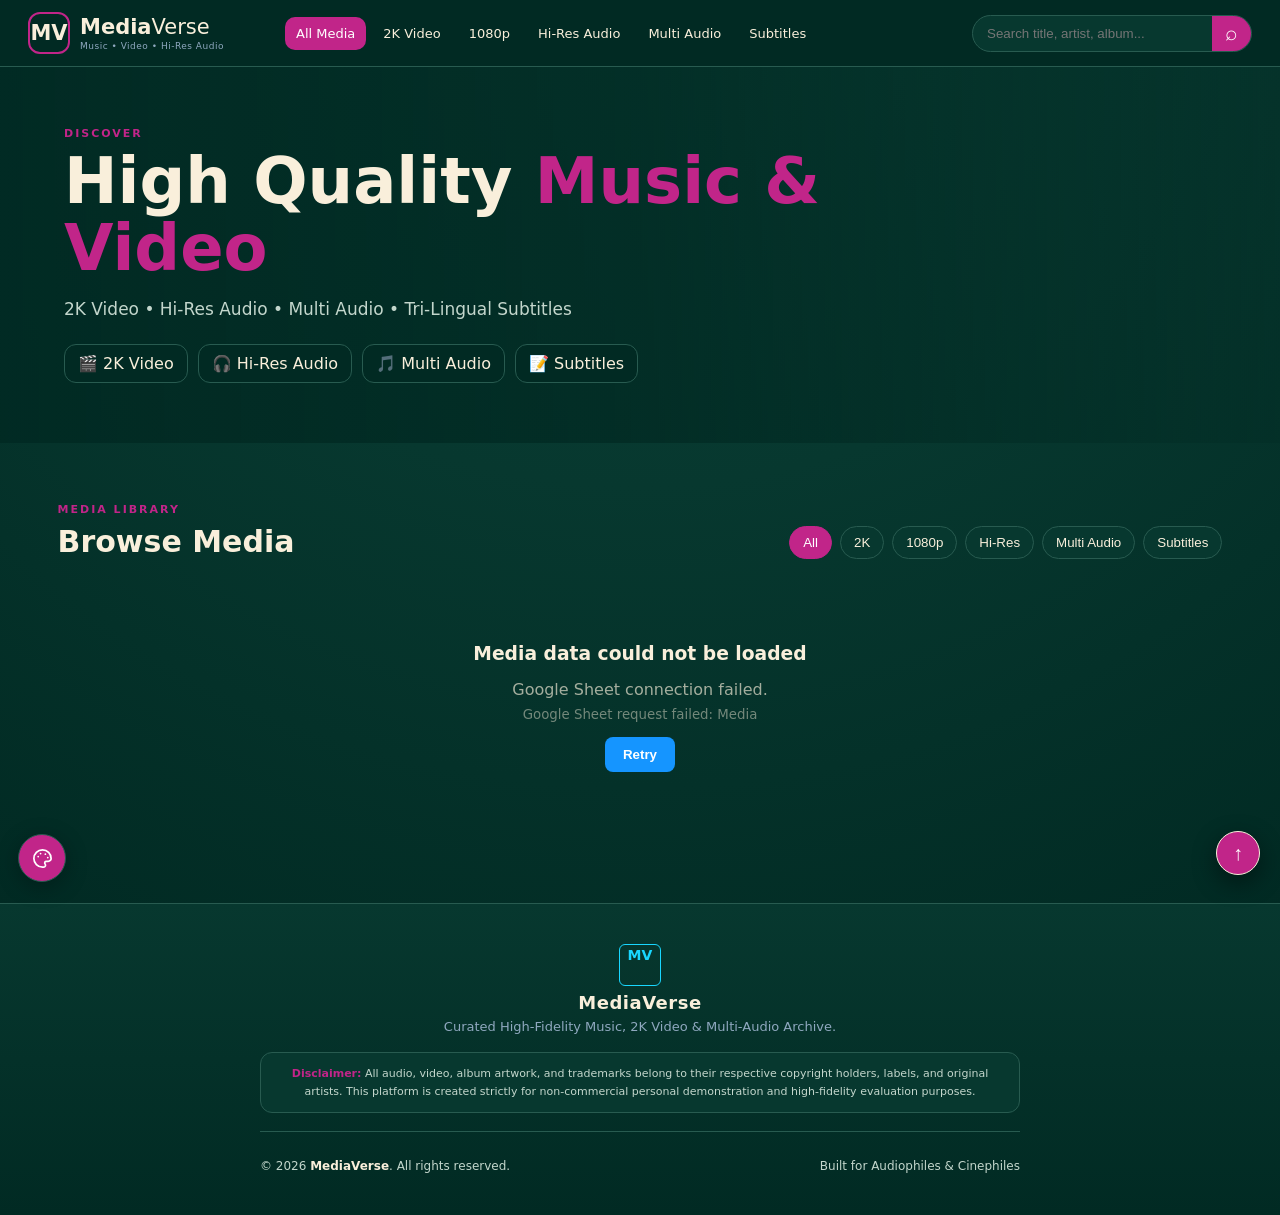
==== index.html @ 66865ac6 "Remove duplicate theme stylesheet references" ====
<!DOCTYPE html>
<html lang="bn">
<head>
  <meta charset="UTF-8">
  <meta name="viewport" content="width=device-width, initial-scale=1.0">
  <meta name="theme-color" content="#012A23">
    <!-- SEO & Social Media Share Meta Tags -->
  <meta name="description" content="MediaVerse — Curated High-Fidelity Music, 2K Video & Multi-Audio Archive.">
  <meta property="og:type" content="website">
  <meta property="og:url" content="https://gcprokash.github.io/media-verse/">
  <meta property="og:title" content="MediaVerse — Music • Video • Hi-Res Audio">
  <meta property="og:description" content="Stream high quality 2K videos, lossless audio & multi-language subtitles.">
  <meta property="og:image" content="https://images.unsplash.com/photo-1516280440614-37939bbacd81?auto=format&fit=crop&w=1200&q=80">
  <meta name="twitter:card" content="summary_large_image">

  <title>MediaVerse — Music • Video • Hi-Res Audio</title>

  <!-- TAB ICON (FAVICON) -->
  <link rel="icon" type="image/svg+xml" href="data:image/svg+xml,<svg xmlns='http://www.w3.org/2000/svg' viewBox='0 0 100 100'><rect width='100' height='100' rx='25' fill='%23012A23'/><rect x='4' y='4' width='92' height='92' rx='22' fill='none' stroke='%23C12589' stroke-width='6'/><text x='50%' y='63%' text-anchor='middle' font-family='sans-serif' font-size='42' font-weight='900' fill='%23F9EFDB'>MV</text></svg>">

  <!-- STYLESHEET -->
  <link rel="stylesheet" href="style.css">
  <link rel="stylesheet" href="themes/theme-base.css">
  <link id="mediaverse-theme" rel="stylesheet" href="themes/deep-teal.css">
</head>
<body>

  <!-- =========================================================
       1. TOPBAR & NAVIGATION
       ========================================================= -->
  <header class="topbar">
    <a class="brand" href="#">
      <span class="brand-mark">MV</span>
      <span><b>Media</b>Verse<small>Music • Video • Hi-Res Audio</small></span>
    </a>

    <nav class="nav">
      <a class="active" href="#library" data-filter="all">All Media</a>
      <a href="#library" data-filter="2k">2K Video</a>
      <a href="#library" data-filter="1080p">1080p</a>
      <a href="#library" data-filter="hires">Hi-Res Audio</a>
      <a href="#library" data-filter="multi">Multi Audio</a>
      <a href="#library" data-filter="subs">Subtitles</a>
    </nav>

    <div class="search-wrap">
      <input id="searchInput" type="search" placeholder="Search title, artist, album..." aria-label="Search">
      <button id="searchBtn" type="button" aria-label="Search Button">⌕</button>
    </div>
  </header>

  <!-- =========================================================
       MAIN CONTENT CONTAINER
       ========================================================= -->
  <main id="home">

    <!-- 2. HERO BANNER -->
    <section class="hero">
      <div class="hero-content">
        <p class="eyebrow">DISCOVER</p>
        <h1>High Quality <span>Music & Video</span></h1>
        <p class="hero-sub">2K Video • Hi-Res Audio • Multi Audio • Tri-Lingual Subtitles</p>
        <div class="feature-row">
          <span>🎬 2K Video</span>
          <span>🎧 Hi-Res Audio</span>
          <span>🎵 Multi Audio</span>
          <span>📝 Subtitles</span>
        </div>
      </div>
    </section>

    <!-- 3. LATEST RELEASE SPOTLIGHT -->
    <section id="featuredSpotlight" class="featured-section" hidden></section>

    <!-- 4. MEDIA LIBRARY & GRID -->
    <section id="library" class="library">
      <div class="section-head">
        <div>
          <p class="eyebrow">MEDIA LIBRARY</p>
          <h2>Browse Media</h2>
        </div>

        <div class="filters">
          <button class="filter active" data-filter="all">All</button>
          <button class="filter" data-filter="2k">2K</button>
          <button class="filter" data-filter="1080p">1080p</button>
          <button class="filter" data-filter="hires">Hi-Res</button>
          <button class="filter" data-filter="multi">Multi Audio</button>
          <button class="filter" data-filter="subs">Subtitles</button>
        </div>
      </div>

      <div id="mediaGrid" class="media-grid"></div>
      <p id="emptyState" class="empty" hidden>No media found.</p>

      <!-- LOAD MORE -->
      <div id="loadMoreContainer" class="load-more-container" hidden>
        <button id="loadMoreBtn" class="load-more-btn" type="button">
          Load More (+18) ↓
        </button>
      </div>
    </section>

    <!-- 5. DETAILS VIEW & PLAYER -->
    <section id="details" class="details-section" hidden>
      <button id="closeDetails" class="close-btn" type="button">← Back to Library</button>
      <div id="detailsContent"></div>
    </section>

 </main>

  <!-- =========================================================
       6. FOOTER (COPYRIGHT & DISCLAIMER)
       ========================================================= -->
  <footer>
    <div class="footer-content">
      <div class="footer-brand">
        <span class="brand-mark">MV</span>
        <b>MediaVerse</b>
        <p>Curated High-Fidelity Music, 2K Video & Multi-Audio Archive.</p>
      </div>

      <div class="footer-disclaimer">
        <p>
          <b>Disclaimer:</b> All audio, video, album artwork, and trademarks belong to their respective copyright holders, labels, and original artists. This platform is created strictly for non-commercial personal demonstration and high-fidelity evaluation purposes.
        </p>
      </div>

      <div class="footer-bottom">
        <p>© 2026 <b>MediaVerse</b>. All rights reserved.</p>
        <p>Built for Audiophiles & Cinephiles</p>
      </div>
    </div>
  </footer>

  
  <!-- =========================================================
       7. FLOATING ACTIONS
       ========================================================= -->
  <button id="scrollTopBtn" class="scroll-top-btn" aria-label="Scroll to top" hidden>↑</button>

  <!-- Fixed color-only theme selector -->
  <div class="theme-dock">
    <div id="themePicker" class="theme-picker" hidden aria-label="Choose color theme"></div>
    <button id="themeToggle" class="theme-toggle" type="button" aria-label="Choose theme" aria-expanded="false">
      <svg viewBox="0 0 24 24" width="23" height="23" fill="none" stroke="currentColor" stroke-width="1.8" stroke-linecap="round" stroke-linejoin="round" aria-hidden="true"><path d="M12 3a9 9 0 1 0 0 18h1.2a2 2 0 0 0 1.5-3.3 1.7 1.7 0 0 1 1.3-2.8H18a3 3 0 0 0 3-3c0-5-4-8.9-9-8.9Z"/><path d="M7.5 10h.01M10 6.8h.01M15 7.5h.01M17.5 11h.01"/></svg>
    </button>
  </div>

  <!-- APPLICATION SCRIPT -->
  <script src="app.js"></script>
  <script src="theme-switcher.js"></script>
</body>
</html>
---- style.css ----
/* =========================================================
   MediaVerse — Official Stylesheet
   Table of Contents:
   0. CSS Variables & Reset
   1. Header, Brand & Navigation
   2. Hero Banner
   3. Featured Spotlight (Latest Release)
   4. Media Library, Filters & Grid
   5. Media Cards & Badges
   6. Details View, Metadata & Actions
   7. Footer (Copyright & Disclaimer)
   8. Floating Actions (Scroll To Top)
   9. Responsive Breakpoints (5-Tier Responsive System)
   10. Theme palettes are maintained in /themes/
   ========================================================= */


/* =========================================================
   0. CSS VARIABLES & RESET
   ========================================================= */

:root {
  --bg: #050b14;
  --panel: #0b1625;
  --panel2: #0e1d30;
  --line: #1a3450;
  --text: #edf5ff;
  --muted: #8fa8bf;
  --blue: #1595ff;
  --cyan: #19d7ff;
  --green: #18d879;
  --purple: #9a5cff;
  --pink: #ff3f9b;
}

* {
  box-sizing: border-box;
}

html {
  scroll-behavior: smooth;
}

html, body {
  margin: 0;
  padding: 0;
  width: 100%;
  max-width: 100%;
  overflow-x: hidden; /* পুরো পেজ ডানে উপচে পড়া বন্ধ করবে */
  background: radial-gradient(
    circle at 50% -10%,
    #12365a 0,
    #07111f 38%,
    #050b14 75%
  );
  color: var(--text);
  font-family: Inter, system-ui, -apple-system, "Segoe UI", sans-serif;
  min-height: 100vh;
}

a {
  text-decoration: none;
  color: inherit;
}


/* =========================================================
   1. HEADER, BRAND & NAVIGATION
   ========================================================= */

.topbar {
  position: sticky;
  top: 0;
  z-index: 20;
  display: flex;
  align-items: center;
  gap: 22px;
  padding: 12px 28px;
  background: rgba(5, 11, 20, 0.92);
  backdrop-filter: blur(16px);
  -webkit-backdrop-filter: blur(16px);
  border-bottom: 1px solid var(--line);
}

.brand {
  display: flex;
  align-items: center;
  gap: 10px;
  min-width: 235px;
  font-size: 21px;
  color: var(--cyan);
}

.brand-mark {
  display: grid;
  place-items: center;
  width: 42px;
  height: 42px;
  border: 2px solid var(--cyan);
  border-radius: 12px;
  color: var(--cyan);
  font-weight: 900;
}

.brand small {
  display: block;
  color: var(--muted);
  font-size: 9px;
  margin-top: 2px;
  letter-spacing: 0.5px;
}

.brand b {
  color: #ffffff;
}

/* Nav Menu */
.nav {
  display: flex;
  gap: 6px;
  align-items: center;
  flex: 1;
}

.nav a {
  padding: 9px 11px;
  color: #c7d5e3;
  font-size: 13px;
  border-radius: 10px;
  transition: background 0.2s ease, color 0.2s ease;
}

.nav a:hover,
.nav a.active {
  background: #0b4c82;
  color: #ffffff;
}

/* Top Search Bar */
.search-wrap {
  display: flex;
  border: 1px solid var(--line);
  background: #081522;
  border-radius: 22px;
  overflow: hidden;
  width: 280px;
  transition: border-color 0.2s ease, box-shadow 0.2s ease;
}

.search-wrap:focus-within {
  border-color: var(--cyan);
  box-shadow: 0 0 10px rgba(25, 215, 255, 0.2);
}

.search-wrap input {
  width: 100%;
  background: transparent;
  border: 0;
  outline: 0;
  color: #ffffff;
  padding: 10px 14px;
}

.search-wrap button {
  width: 44px;
  border: 0;
  background: var(--blue);
  color: #ffffff;
  font-size: 21px;
  cursor: pointer;
  display: flex;
  align-items: center;
  justify-content: center;
  transition: background 0.2s ease;
}

.search-wrap button:hover {
  background: #0b7fe0;
}


/* =========================================================
   2. HERO BANNER
   ========================================================= */

.hero {
  min-height: 300px;
  padding: 60px 5%;
  display: flex;
  align-items: center;
  background:
    linear-gradient(
      90deg,
      rgba(3, 11, 20, 0.98),
      rgba(5, 21, 37, 0.76),
      rgba(5, 11, 20, 0.35)
    ),
    url("https://images.unsplash.com/photo-1516280440614-37939bbacd81?auto=format&fit=crop&w=1800&q=80")
    center/cover;
}

.hero-content {
  max-width: 900px;
  min-width: 0;
}

.eyebrow {
  font-size: 11px;
  letter-spacing: 2px;
  color: var(--cyan);
  font-weight: 800;
  margin: 0 0 8px;
}

.hero h1 {
  font-size: clamp(36px, 5vw, 66px);
  line-height: 1.05;
  margin: 0 0 12px;
}

.hero h1 span {
  color: var(--cyan);
}

.hero-sub {
  font-size: 17px;
  color: #b9d2e9;
}

.feature-row {
  display: flex;
  flex-wrap: wrap;
  gap: 10px;
  margin-top: 25px;
}

.feature-row span {
  background: rgba(7, 25, 43, 0.9);
  border: 1px solid #245074;
  padding: 9px 13px;
  border-radius: 12px;
  color: #dceeff;
}


/* =========================================================
   3. FEATURED SPOTLIGHT (LATEST RELEASE)
   ========================================================= */

.featured-section {
  padding: 24px 4.5% 0;
  display: flex;
  justify-content: center;
}

.spotlight-card {
  width: 100%;
  max-width: 850px;
  background: linear-gradient(135deg, rgba(17, 34, 56, 0.75), rgba(7, 18, 32, 0.85));
  border: 1px solid rgba(25, 215, 255, 0.25);
  border-radius: 20px;
  backdrop-filter: blur(16px);
  -webkit-backdrop-filter: blur(16px);
  box-shadow: 0 15px 40px rgba(0, 0, 0, 0.45);
  display: flex;
  gap: 24px;
  padding: 20px;
  align-items: center;
  position: relative;
  overflow: hidden;
  cursor: pointer;
  transition: transform 0.2s ease, border-color 0.2s ease;
}

.spotlight-card:hover {
  transform: translateY(-3px);
  border-color: var(--cyan);
}

.spotlight-thumb {
  width: 160px;
  height: 160px;
  min-width: 160px;
  border-radius: 14px;
  overflow: hidden;
  position: relative;
  background: #081522;
}

.spotlight-thumb img {
  width: 100%;
  height: 100%;
  object-fit: cover;
  display: block;
}

.spotlight-info {
  flex: 1;
  min-width: 0;
}

.spotlight-badge {
  display: inline-block;
  background: rgba(255, 63, 155, 0.18);
  color: var(--pink);
  border: 1px solid var(--pink);
  font-size: 10px;
  font-weight: 900;
  letter-spacing: 1px;
  padding: 3px 8px;
  border-radius: 6px;
  margin-bottom: 8px;
}

.spotlight-title {
  font-size: 22px;
  font-weight: 800;
  color: #ffffff;
  margin: 0 0 4px;
  white-space: nowrap;
  overflow: hidden;
  text-overflow: ellipsis;
}

.spotlight-artist {
  font-size: 13px;
  color: var(--cyan);
  margin-bottom: 12px;
  white-space: nowrap;
  overflow: hidden;
  text-overflow: ellipsis;
}

.spotlight-actions {
  display: flex;
  gap: 10px;
  flex-wrap: wrap;
}

.spotlight-actions button,
.spotlight-actions a {
  padding: 9px 16px;
  border-radius: 10px;
  font-weight: 800;
  font-size: 12px;
  border: 0;
  cursor: pointer;
  display: inline-flex;
  align-items: center;
  gap: 6px;
  transition: opacity 0.15s ease;
}

.spotlight-actions button:hover,
.spotlight-actions a:hover {
  opacity: 0.9;
}

.spotlight-actions .watch {
  background: var(--blue);
  color: #ffffff;
}

.spotlight-actions .download {
  background: var(--green);
  color: #04130b;
}

.spotlight-actions .audio-download {
  background: var(--purple);
  color: #ffffff;
}


/* =========================================================
   4. MEDIA LIBRARY, FILTERS & GRID
   ========================================================= */

.library {
  padding: 36px 4.5%;
}

.section-head {
  display: flex;
  justify-content: space-between;
  align-items: flex-end;
  gap: 20px;
  margin-bottom: 20px;
}

h2 {
  margin: 0;
  font-size: 30px;
}

.filters {
  display: flex;
  gap: 8px;
  flex-wrap: wrap;
}

.filter {
  border: 1px solid var(--line);
  background: #0a1726;
  color: #bcd0e2;
  border-radius: 18px;
  padding: 8px 13px;
  cursor: pointer;
  transition: all 0.2s ease;
}

.filter.active,
.filter:hover {
  background: var(--blue);
  color: #ffffff;
  border-color: var(--blue);
}

.media-grid {
  display: grid;
  grid-template-columns: repeat(auto-fill, minmax(245px, 1fr));
  gap: 16px;
}

.empty {
  text-align: center;
  color: var(--muted);
  padding: 50px;
}

/* Load More Container & Button */
.load-more-container {
  text-align: center;
  margin-top: 35px;
}

.load-more-btn {
  background: #0e1d30;
  color: var(--cyan);
  border: 1px solid var(--line);
  padding: 13px 32px;
  border-radius: 12px;
  font-weight: 800;
  font-size: 14px;
  cursor: pointer;
  transition: all 0.2s ease;
  box-shadow: 0 4px 18px rgba(0, 0, 0, 0.3);
}

.load-more-btn:hover {
  background: var(--blue);
  color: #ffffff;
  border-color: var(--blue);
  transform: translateY(-2px);
  box-shadow: 0 8px 24px rgba(21, 149, 255, 0.3);
}

.load-more-btn:active {
  transform: scale(0.96);
}


/* =========================================================
   5. MEDIA CARDS & BADGES
   ========================================================= */

.card {
  background: linear-gradient(180deg, #0d1c2d, #08121f);
  border: 1px solid #18324b;
  border-radius: 15px;
  overflow: hidden;
  box-shadow: 0 10px 30px rgba(0, 0, 0, 0.22);
  transition: transform 0.2s ease, border-color 0.2s ease, box-shadow 0.2s ease;
  display: flex;
  flex-direction: column;
}

.card:hover {
  transform: translateY(-4px);
  border-color: #28618d;
  box-shadow: 0 16px 40px rgba(0, 0, 0, 0.38);
}

.thumb {
  height: 155px;
  background: linear-gradient(135deg, #173f64, #0c1827);
  display: flex;
  align-items: flex-end;
  padding: 12px;
  position: relative;
  overflow: hidden;
}

.thumb img {
  position: absolute;
  inset: 0;
  width: 100%;
  height: 100%;
  object-fit: cover;
  display: block;
}

.thumb::after {
  content: "";
  position: absolute;
  inset: 0;
  background: linear-gradient(to top, rgba(0, 0, 0, 0.82), rgba(0, 0, 0, 0.05) 70%);
  pointer-events: none;
}

.thumb .quality {
  position: absolute;
  top: 10px;
  left: 10px;
  z-index: 3;
  background: #f1f5fa;
  color: #07111f;
  border-radius: 6px;
  padding: 3px 7px;
  font-weight: 900;
  font-size: 11px;
}

.thumb .duration {
  position: absolute;
  top: 10px;
  right: 10px;
  z-index: 3;
  background: #06101bde;
  border-radius: 6px;
  padding: 3px 7px;
  font-size: 11px;
}

.cover-placeholder {
  position: absolute;
  inset: 0;
  display: flex;
  align-items: center;
  justify-content: center;
  background: linear-gradient(135deg, #173f64, #0c1827);
  color: var(--cyan);
  font-size: 38px;
  font-weight: 900;
}

.card-body {
  padding: 14px;
  display: flex;
  flex-direction: column;
  flex: 1;
}

.card h3 {
  margin: 0 0 4px;
  font-size: 19px;
  white-space: nowrap;
  overflow: hidden;
  text-overflow: ellipsis;
}

.artist {
  color: var(--cyan);
  font-size: 13px;
  white-space: nowrap;
  overflow: hidden;
  text-overflow: ellipsis;
}

.album {
  color: #9eb5ca;
  font-size: 11px;
  margin: 5px 0 7px;
  white-space: nowrap;
  overflow: hidden;
  text-overflow: ellipsis;
}

.meta {
  display: flex;
  gap: 6px;
  flex-wrap: wrap;
  margin: 11px 0;
}

.tag {
  font-size: 10px;
  border: 1px solid #284a66;
  padding: 4px 7px;
  border-radius: 8px;
  color: #c8d9e8;
  background: #091725;
}

.badges {
  display: flex;
  gap: 6px;
  flex-wrap: wrap;
  margin-bottom: 12px;
  margin-top: auto;
}

.badge {
  font-size: 10px;
  padding: 5px 7px;
  border-radius: 8px;
  background: #102438;
}

.badge.audio {
  color: #ff66b0;
}

.badge.hires {
  color: #ffd13d;
}

.badge.sub {
  color: #46e29a;
}

/* Card Action Buttons */
.actions {
  display: grid;
  grid-template-columns: repeat(auto-fit, minmax(60px, 1fr));
  gap: 8px;
}

.actions button,
.actions a {
  border: 0;
  border-radius: 9px;
  padding: 10px;
  text-align: center;
  font-weight: 800;
  cursor: pointer;
  font-size: 12px;
  display: inline-block;
  transition: opacity 0.15s ease;
}

.actions button:hover,
.actions a:hover {
  opacity: 0.9;
}

.actions .watch {
  background: var(--blue);
  color: #ffffff;
}

.actions .download {
  background: var(--green);
  color: #04130b;
}

.actions .audio-download {
  background: var(--purple);
  color: #ffffff;
}


/* =========================================================
   6. DETAILS VIEW, METADATA & ACTIONS
   ========================================================= */

.details-section {
  padding: 35px 5% 60px;
  border-top: 1px solid var(--line);
  background: radial-gradient(
    circle at 20% 0%,
    rgba(21, 149, 255, 0.08),
    transparent 45%
  );
}

.close-btn {
  background: transparent;
  color: #b9d2e9;
  border: 1px solid var(--line);
  padding: 9px 13px;
  border-radius: 10px;
  cursor: pointer;
  margin-bottom: 20px;
  transition: all 0.2s ease;
}

.close-btn:hover {
  background: #102438;
  color: #ffffff;
}

.detail {
  display: grid;
  grid-template-columns: minmax(260px, 380px) 1fr;
  gap: 28px;
  max-width: 1200px;
  margin: 0 auto;
}

.detail-cover {
  min-height: 380px;
  border-radius: 16px;
  background: linear-gradient(135deg, #173f64, #111a29);
  display: grid;
  place-items: center;
  font-size: 54px;
  font-weight: 900;
  overflow: hidden;
  position: relative;
  border: 1px solid #1e4261;
  box-shadow: 0 18px 50px rgba(0, 0, 0, 0.35);
}

.detail-cover img {
  width: 100%;
  height: 100%;
  min-height: 380px;
  object-fit: cover;
  display: block;
}

.detail h2 {
  font-size: 42px;
  line-height: 1.1;
  margin: 0 0 5px;
}

.detail .artist {
  font-size: 16px;
  margin-top: 5px;
}

.info-grid {
  display: grid;
  grid-template-columns: repeat(2, minmax(0, 1fr));
  gap: 8px;
  margin: 20px 0;
}

.info {
  background: #091725;
  border: 1px solid var(--line);
  padding: 10px;
  border-radius: 9px;
  min-width: 0;
}

.info small {
  display: block;
  color: var(--muted);
  font-size: 10px;
  margin-bottom: 3px;
}

.info b {
  font-size: 13px;
  word-break: break-word;
}

.detail-actions {
  display: flex;
  flex-wrap: wrap;
  gap: 10px;
  margin-top: 20px;
}

.detail-actions a,
.detail-actions span,
.detail-actions button {
  display: inline-flex;
  align-items: center;
  justify-content: center;
  gap: 7px;
  padding: 13px 20px;
  border-radius: 11px;
  font-weight: 900;
  font-size: 13px;
  border: 0;
  cursor: pointer;
  transition: transform 0.15s ease, opacity 0.15s ease, background 0.2s ease;
}

.detail-actions a:hover,
.detail-actions button:hover {
  transform: translateY(-2px);
  opacity: 0.92;
}

.detail-actions .play-button {
  background: var(--blue);
  color: #ffffff;
  box-shadow: 0 8px 22px rgba(21, 149, 255, 0.22);
}

.detail-actions .download-button {
  background: var(--green);
  color: #04130b;
  box-shadow: 0 8px 22px rgba(24, 216, 121, 0.16);
}

.detail-actions .audio-download-button {
  background: var(--purple);
  color: #ffffff;
  box-shadow: 0 8px 22px rgba(154, 92, 255, 0.2);
}

.detail-actions .copy-link-button {
  background: #0e1d30;
  color: var(--cyan);
  border: 1px solid var(--line);
  box-shadow: 0 8px 22px rgba(0, 0, 0, 0.3);
}

.detail-actions .copy-link-button:hover {
  background: #173659;
  border-color: var(--cyan);
}


/* =========================================================
   7. FOOTER (COPYRIGHT & DISCLAIMER)
   ========================================================= */

footer {
  background: linear-gradient(180deg, rgba(7, 17, 31, 0.4), rgba(4, 10, 19, 0.95));
  border-top: 1px solid var(--line);
  padding: 40px 20px 30px;
  margin-top: 50px;
  color: var(--muted);
}

.footer-content {
  max-width: 1200px;
  margin: 0 auto;
  display: flex;
  flex-direction: column;
  align-items: center;
  text-align: center;
  gap: 18px;
}

.footer-brand {
  display: flex;
  flex-direction: column;
  align-items: center;
  gap: 6px;
}

.footer-brand .brand-mark {
  font-size: 14px;
  font-weight: 900;
  color: var(--cyan);
  border: 1.5px solid var(--cyan);
  padding: 2px 7px;
  border-radius: 6px;
  display: inline-block;
}

.footer-brand b {
  color: #ffffff;
  font-size: 18px;
  letter-spacing: 0.5px;
}

.footer-brand p {
  font-size: 13px;
  color: #8fa8bf;
  margin: 0;
}

.footer-disclaimer {
  max-width: 760px;
  background: rgba(14, 29, 48, 0.5);
  border: 1px solid rgba(255, 255, 255, 0.05);
  border-radius: 12px;
  padding: 12px 18px;
}

.footer-disclaimer p {
  font-size: 11px;
  line-height: 1.6;
  color: #728ca3;
  margin: 0;
}

.footer-disclaimer b {
  color: var(--cyan);
}

.footer-bottom {
  width: 100%;
  max-width: 760px;
  display: flex;
  justify-content: space-between;
  align-items: center;
  border-top: 1px solid rgba(255, 255, 255, 0.05);
  padding-top: 15px;
  font-size: 12px;
  color: #637d95;
}

.footer-bottom b {
  color: #c7d5e3;
}


/* =========================================================
   8. FLOATING ACTIONS (SCROLL TO TOP)
   ========================================================= */

.scroll-top-btn {
  position: fixed;
  bottom: 25px;
  right: 20px;
  z-index: 99;
  width: 44px;
  height: 44px;
  border-radius: 50%;
  background: rgba(21, 149, 255, 0.85);
  backdrop-filter: blur(10px);
  -webkit-backdrop-filter: blur(10px);
  color: #ffffff;
  border: 1px solid rgba(25, 215, 255, 0.4);
  font-size: 20px;
  font-weight: 900;
  cursor: pointer;
  display: flex;
  align-items: center;
  justify-content: center;
  box-shadow: 0 8px 24px rgba(0, 0, 0, 0.45);
  transition: transform 0.2s ease, background 0.2s ease;
}

.scroll-top-btn:hover {
  transform: translateY(-4px);
  background: var(--cyan);
  color: #050b14;
}

.scroll-top-btn:active {
  transform: scale(0.92);
}


/* =========================================================
   9. RESPONSIVE BREAKPOINTS (5-TIER SYSTEM)
   ========================================================= */

/* ---------------------------------------------------------
   BREAKPOINT 1: LARGE MONITORS & ULTRA-WIDE (1440px+)
   --------------------------------------------------------- */
@media (min-width: 1440px) {
  .topbar,
  .hero-content,
  .library,
  .featured-section,
  footer {
    max-width: 1440px;
    margin-left: auto;
    margin-right: auto;
  }

  .media-grid {
    grid-template-columns: repeat(auto-fill, minmax(260px, 1fr));
    gap: 20px;
  }
}

/* ---------------------------------------------------------
   BREAKPOINT 2: LAPTOPS & TABLETS (max-width: 1024px)
   --------------------------------------------------------- */
@media (max-width: 1024px) {
  .nav {
    display: none;
  }

  .search-wrap {
    margin-left: auto;
  }

  .topbar {
    padding: 10px 20px;
  }
}

/* ---------------------------------------------------------
   BREAKPOINT 3: PORTRAIT TABLETS & PHABLETS (max-width: 768px)
   --------------------------------------------------------- */
@media (max-width: 768px) {
  .detail {
    grid-template-columns: 1fr;
    gap: 24px;
  }

  .detail-cover {
    min-height: 280px;
    max-height: 400px;
  }

  .detail-cover img {
    min-height: 280px;
  }

  .spotlight-card {
    gap: 16px;
    padding: 16px;
  }

  .spotlight-thumb {
    width: 130px;
    height: 130px;
    min-width: 130px;
  }
}

/* ---------------------------------------------------------
   BREAKPOINT 4: STANDARD SMARTPHONES (max-width: 600px)
   --------------------------------------------------------- */
@media (max-width: 600px) {
  .hero {
    min-height: 270px;
    padding: 35px 16px;
    width: 100%;
    max-width: 100%;
    overflow: hidden;
  }

  .hero-content {
    width: 100%;
    max-width: 100%;
    min-width: 0;
  }

  .library,
  .details-section {
    padding-left: 16px;
    padding-right: 16px;
  }

  .section-head {
    align-items: flex-start;
    flex-direction: column;
  }

  /* মোবাইল স্পটলাইট স্ট্যাক */
  .spotlight-card {
    flex-direction: column;
    text-align: center;
    padding: 16px;
  }

  .spotlight-thumb {
    width: 100%;
    height: 190px;
    max-width: 280px;
    margin: 0 auto;
  }

  .spotlight-title {
    font-size: 18px;
    white-space: normal;
  }

  .spotlight-actions {
    justify-content: center;
  }

  /* মোবাইল ২-কলাম মিডিয়া গ্রিড */
  .media-grid {
    grid-template-columns: repeat(2, minmax(0, 1fr));
    gap: 10px;
  }

  .thumb {
    height: 125px;
  }

  .card-body {
    padding: 10px;
  }

  .card h3 {
    font-size: 15px;
  }

  .artist {
    font-size: 11px;
  }

  .album {
    font-size: 9px;
  }

  .tag {
    font-size: 9px;
    padding: 3px 5px;
  }

  .badge {
    font-size: 9px;
    padding: 4px 5px;
  }

  .actions {
    grid-template-columns: 1fr;
  }

  /* মোবাইল ডিটেইলস পেজ */
  .detail h2 {
    font-size: 26px;
  }

  .info-grid {
    grid-template-columns: 1fr;
  }

  .detail-actions {
    display: grid;
    grid-template-columns: 1fr;
  }

  .detail-actions a,
  .detail-actions button {
    padding: 12px 8px;
    font-size: 12px;
    text-align: center;
  }

  .brand {
    min-width: auto;
  }

  .brand small {
    display: none;
  }

  .search-wrap {
    width: 100%;
    max-width: 180px;
  }

  .search-wrap input {
    padding: 6px 10px;
    font-size: 12px;
  }

  .search-wrap button {
    width: 34px;
    font-size: 16px;
  }

  /* ১. হিরো সেকশনের ব্যাজ এক লাইনে হরাইজন্টাল স্ক্রোল */
  .feature-row {
    display: flex;
    flex-wrap: nowrap;
    overflow-x: auto;
    width: 100%;
    max-width: 100%;
    box-sizing: border-box;
    gap: 8px;
    font-size: 10px;
    padding-bottom: 6px;
    -webkit-overflow-scrolling: touch;
    scrollbar-width: none;
  }

  .feature-row::-webkit-scrollbar {
    display: none;
  }

  .feature-row span {
    white-space: nowrap;
    flex-shrink: 0;
    padding: 6px 10px;
  }

  /* ২. লাইব্রেরির ফিল্টার বাটন এক লাইনে হরাইজন্টাল স্ক্রোল */
  .filters {
    display: flex;
    flex-wrap: nowrap;
    overflow-x: auto;
    width: 100%;
    max-width: 100%;
    padding-bottom: 6px;
    -webkit-overflow-scrolling: touch;
    scrollbar-width: none;
  }

  .filters::-webkit-scrollbar {
    display: none;
  }

  .filter {
    white-space: nowrap;
    flex-shrink: 0;
  }

  /* ৩. মোবাইল ফুটার অ্যাডজাস্টমেন্ট */
  footer {
    padding: 30px 16px 25px;
  }

  .footer-disclaimer {
    padding: 10px 14px;
  }

  .footer-bottom {
    flex-direction: column;
    gap: 6px;
    text-align: center;
    font-size: 11px;
  }
}

/* ---------------------------------------------------------
   BREAKPOINT 5: SMALL SCREEN PHONES (max-width: 380px)
   --------------------------------------------------------- */
@media (max-width: 380px) {
  .media-grid {
    grid-template-columns: 1fr;
    gap: 12px;
  }

  .thumb {
    height: 140px;
  }

  .detail-cover {
    min-height: 220px;
  }

  .detail-cover img {
    min-height: 220px;
  }
}
---- themes/theme-base.css ----
/* MediaVerse Theme Engine — shared semantic component styling.
   Edit palettes in the individual theme-*.css files. */
:root {
  --mv-bg:#012A23; --mv-panel:#07382F; --mv-panel-2:#0B453A;
  --mv-line:#285B50; --mv-text:#F9EFDB; --mv-muted:#C3D6CC;
  --mv-accent:#C12589; --mv-accent-text:#FFFFFF;
  --mv-highlight:#D7B98E; --mv-audio:#8B3E75;
  --mv-hero-overlay:rgba(1,42,35,.94);
  --mv-card-gradient:linear-gradient(180deg,var(--mv-panel-2),var(--mv-panel));
  --mv-page-gradient:radial-gradient(circle at 50% -12%,var(--mv-panel-2),var(--mv-panel) 42%,var(--mv-bg) 82%);
}
html,body{background:var(--mv-page-gradient);color:var(--mv-text)}
.topbar{background:var(--mv-bg);border-bottom-color:var(--mv-line)}
.brand,.brand-mark{color:var(--mv-text);border-color:var(--mv-accent)}
.brand b,.footer-brand b,.spotlight-title{color:var(--mv-text)}
.nav a{color:var(--mv-text)}
.nav a:hover,.nav a.active{background:var(--mv-accent);color:var(--mv-accent-text)}
.search-wrap{background:var(--mv-panel);border-color:var(--mv-line)}
.search-wrap:focus-within{border-color:var(--mv-accent);box-shadow:0 0 0 3px color-mix(in srgb,var(--mv-accent) 18%,transparent)}
.search-wrap input{color:var(--mv-text)}
.search-wrap button,.filter.active,.filter:hover,.load-more-btn:hover,.actions .watch,.spotlight-actions .watch,.detail-actions .play-button{background:var(--mv-accent);border-color:var(--mv-accent);color:var(--mv-accent-text)}
.hero{background:linear-gradient(90deg,var(--mv-hero-overlay),color-mix(in srgb,var(--mv-bg) 78%,transparent),color-mix(in srgb,var(--mv-bg) 34%,transparent)),url("https://images.unsplash.com/photo-1516280440614-37939bbacd81?auto=format&fit=crop&w=1800&q=80") center/cover}
.hero h1 span,.eyebrow,.artist,.spotlight-artist,.footer-disclaimer b,.load-more-btn{color:var(--mv-accent)}
.hero-sub{color:var(--mv-muted)}
.feature-row span{background:var(--mv-bg);border-color:var(--mv-line);color:var(--mv-text)}
.spotlight-card{background:linear-gradient(135deg,var(--mv-panel-2),var(--mv-bg));border-color:var(--mv-line)}
.spotlight-card:hover,.card:hover{border-color:var(--mv-accent)}
.spotlight-badge{background:color-mix(in srgb,var(--mv-accent) 16%,transparent);color:var(--mv-text);border-color:var(--mv-accent)}
.spotlight-actions .download,.actions .download,.detail-actions .download-button{background:var(--mv-highlight);color:var(--mv-bg)}
.spotlight-actions .audio-download,.actions .audio-download,.detail-actions .audio-download-button{background:var(--mv-audio);color:#fff}
.filter,.load-more-btn{background:var(--mv-panel);border-color:var(--mv-line);color:var(--mv-text)}
.card{background:var(--mv-card-gradient);border-color:var(--mv-line)}
.thumb,.cover-placeholder,.detail-cover{background:linear-gradient(135deg,var(--mv-panel-2),var(--mv-panel))}
.thumb .quality{background:var(--mv-text);color:var(--mv-bg)}
.tag{background:var(--mv-panel);border-color:var(--mv-line);color:var(--mv-text)}
.badge{background:var(--mv-panel-2)}
.badge.audio{color:var(--mv-accent)}
.badge.hires{color:var(--mv-highlight)}
.badge.sub{color:var(--mv-muted)}
.details-section{background:radial-gradient(circle at 50% 0,var(--mv-panel-2),var(--mv-bg) 72%)}
.close-btn,.detail-actions .copy-link-button,.info{background:var(--mv-panel);color:var(--mv-text);border-color:var(--mv-line)}
.close-btn:hover,.detail-actions .copy-link-button:hover{background:var(--mv-panel-2);border-color:var(--mv-accent)}
footer{background:linear-gradient(180deg,var(--mv-panel),var(--mv-bg));border-top-color:var(--mv-line)}
.footer-disclaimer{background:var(--mv-panel);border-color:var(--mv-line)}
.footer-disclaimer p{color:var(--mv-muted)}
.footer-bottom{border-top-color:var(--mv-line);color:var(--mv-muted)}
.footer-bottom b{color:var(--mv-text)}
.scroll-top-btn{background:var(--mv-accent);border-color:var(--mv-text)}
.scroll-top-btn:hover{background:var(--mv-text);color:var(--mv-bg)}
:focus-visible{outline:2px solid var(--mv-accent);outline-offset:3px}

/* Fixed color-only theme selector */
.theme-dock{position:fixed;z-index:1200;left:18px;right:auto;bottom:calc(18px + env(safe-area-inset-bottom));display:flex;flex-direction:column;align-items:flex-end;gap:10px}
.theme-toggle{width:48px;height:48px;border:1px solid var(--mv-line);border-radius:50%;display:grid;place-items:center;background:var(--mv-accent);color:var(--mv-accent-text);font-size:22px;box-shadow:0 5px 22px rgba(0,0,0,.28);cursor:pointer}
.theme-picker{display:flex;align-items:center;gap:9px;padding:10px 12px;border:1px solid var(--mv-line);border-radius:999px;background:var(--mv-panel);box-shadow:0 6px 24px rgba(0,0,0,.28)}
.theme-picker[hidden]{display:none}
.theme-swatch{width:30px;height:30px;padding:0;border:2px solid rgba(128,128,128,.55);border-radius:50%;background:var(--swatch-color);cursor:pointer}
.theme-swatch.is-active{outline:2px solid var(--mv-accent);outline-offset:3px}
.theme-toggle:focus-visible,.theme-swatch:focus-visible{outline:2px solid var(--mv-accent);outline-offset:4px}
@media(max-width:600px){.theme-dock{left:14px;right:auto;bottom:calc(14px + env(safe-area-inset-bottom))}.theme-toggle{width:44px;height:44px}.theme-picker{gap:8px;padding:9px 11px}.theme-swatch{width:27px;height:27px}}
---- themes/deep-teal.css ----
/* DEEP TEAL — default brand theme */
:root{--mv-bg:#012A23;--mv-panel:#07382F;--mv-panel-2:#0B453A;--mv-line:#285B50;--mv-text:#F9EFDB;--mv-muted:#C3D6CC;--mv-accent:#C12589;--mv-accent-text:#FFFFFF;--mv-highlight:#D7B98E;--mv-audio:#8B3E75;--mv-hero-overlay:rgba(1,42,35,.94);}
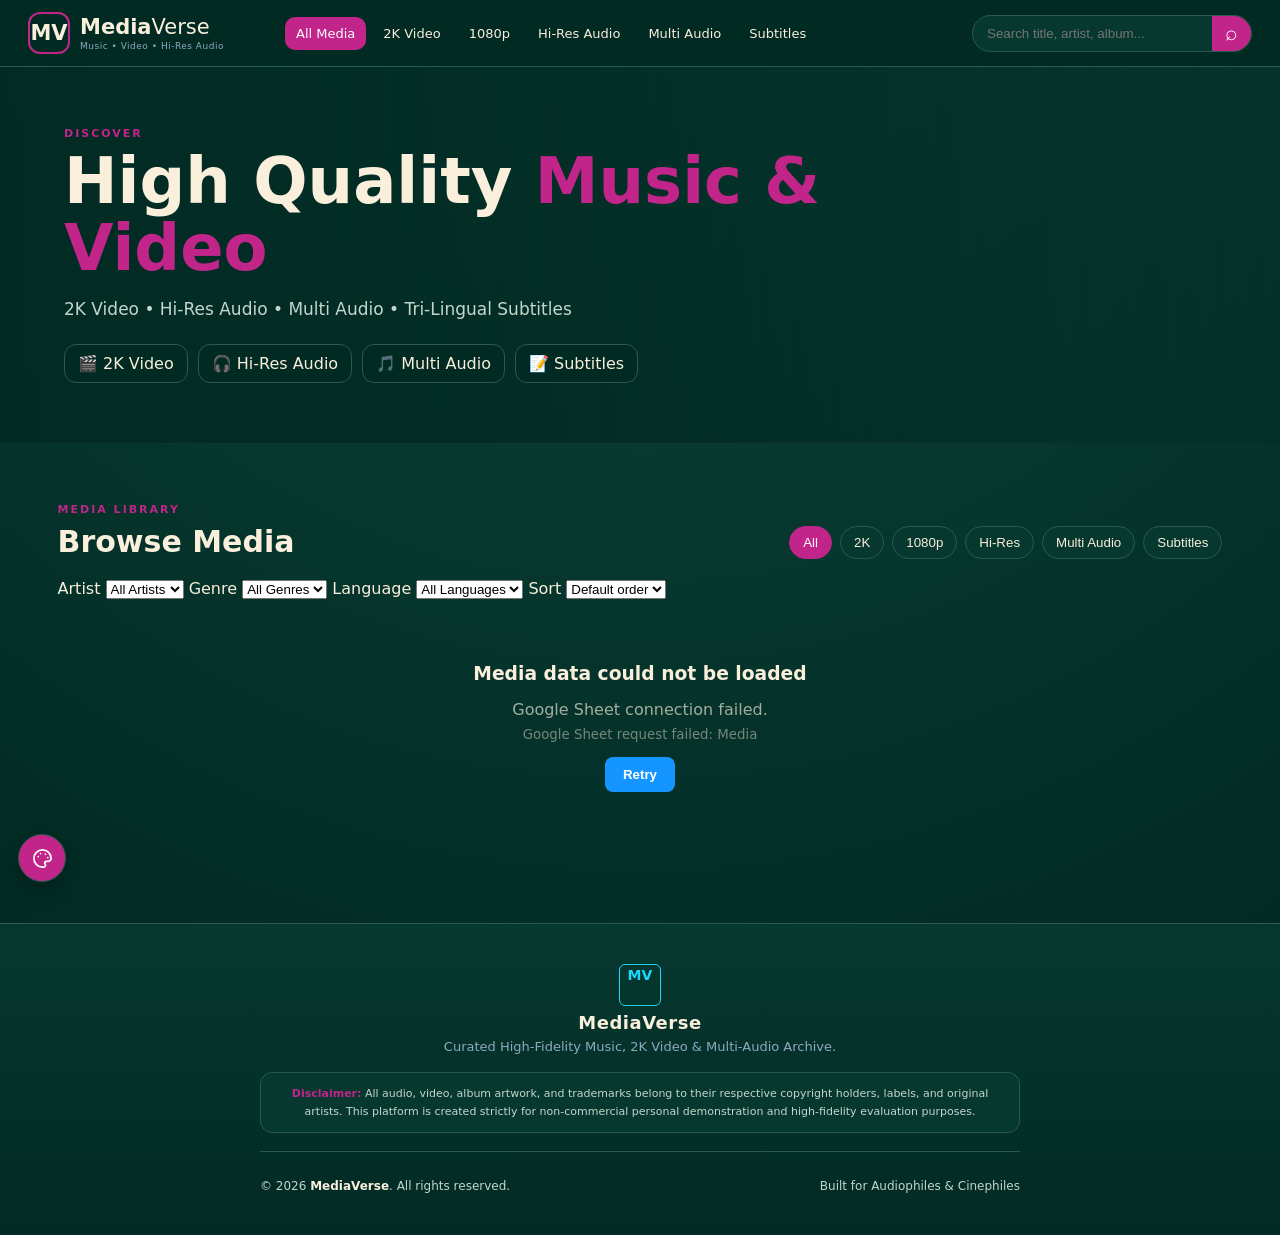
==== commit dbade29c: "Add premium discovery sections and advanced controls" ====
--- a/index.html
+++ b/index.html
@@ -72,6 +72,10 @@
     <!-- 3. LATEST RELEASE SPOTLIGHT -->
     <section id="featuredSpotlight" class="featured-section" hidden></section>
 
+    <!-- PREMIUM DISCOVERY SECTIONS -->
+    <section id="statisticsSection" class="insights-section" aria-label="MediaVerse statistics"></section>
+    <section id="artistsSection" class="artists-section" aria-label="Browse artists"></section>
+
     <!-- 4. MEDIA LIBRARY & GRID -->
     <section id="library" class="library">
       <div class="section-head">
@@ -90,15 +94,21 @@
         </div>
       </div>
 
+      <div class="advanced-controls" aria-label="Advanced search and sorting">
+        <label>Artist <select id="artistFilter"><option value="">All Artists</option></select></label>
+        <label>Genre <select id="genreFilter"><option value="">All Genres</option></select></label>
+        <label>Language <select id="languageFilter"><option value="">All Languages</option></select></label>
+        <label>Sort <select id="sortSelect">
+          <option value="default">Default order</option><option value="title-asc">Title A–Z</option>
+          <option value="title-desc">Title Z–A</option><option value="artist-asc">Artist A–Z</option>
+          <option value="newest">Newest first</option><option value="oldest">Oldest first</option>
+        </select></label>
+      </div>
       <div id="mediaGrid" class="media-grid"></div>
       <p id="emptyState" class="empty" hidden>No media found.</p>
 
-      <!-- LOAD MORE -->
-      <div id="loadMoreContainer" class="load-more-container" hidden>
-        <button id="loadMoreBtn" class="load-more-btn" type="button">
-          Load More (+18) ↓
-        </button>
-      </div>
+      <!-- PAGINATION -->
+      <nav id="paginationContainer" class="pagination-container" aria-label="Media library pages" hidden></nav>
     </section>
 
     <!-- 5. DETAILS VIEW & PLAYER -->
--- a/style.css
+++ b/style.css
@@ -290,7 +290,7 @@
 .spotlight-thumb img {
   width: 100%;
   height: 100%;
-  object-fit: cover;
+  object-fit: contain;
   display: block;
 }
 
@@ -428,35 +428,63 @@
   padding: 50px;
 }
 
-/* Load More Container & Button */
-.load-more-container {
+/* Numbered media pagination */
+.pagination-container {
+  display: flex;
+  align-items: center;
+  justify-content: center;
+  gap: 14px;
+  flex-wrap: wrap;
+  margin: 34px auto 12px;
+  padding: 8px 12px;
+}
+
+.pagination-container[hidden] {
+  display: none !important;
+}
+
+.page-btn {
+  min-width: 92px;
+  min-height: 42px;
+  padding: 10px 16px;
+  border: 1px solid var(--line);
+  border-radius: 10px;
+  background: var(--surface, rgba(10, 35, 30, .75));
+  color: var(--text, #e8f4ef);
+  font-weight: 800;
+  cursor: pointer;
+  transition: transform .2s ease, background .2s ease, opacity .2s ease;
+}
+
+.page-btn:not(:disabled):hover {
+  transform: translateY(-2px);
+  background: var(--accent, var(--cyan));
+  color: #07130f;
+}
+
+.page-btn:disabled {
+  opacity: .38;
+  cursor: not-allowed;
+}
+
+.page-status {
+  min-width: 92px;
+  color: var(--muted, #8fa8bf);
+  font-size: 13px;
+  font-weight: 700;
   text-align: center;
-  margin-top: 35px;
-}
-
-.load-more-btn {
-  background: #0e1d30;
-  color: var(--cyan);
-  border: 1px solid var(--line);
-  padding: 13px 32px;
-  border-radius: 12px;
-  font-weight: 800;
-  font-size: 14px;
-  cursor: pointer;
-  transition: all 0.2s ease;
-  box-shadow: 0 4px 18px rgba(0, 0, 0, 0.3);
-}
-
-.load-more-btn:hover {
-  background: var(--blue);
-  color: #ffffff;
-  border-color: var(--blue);
-  transform: translateY(-2px);
-  box-shadow: 0 8px 24px rgba(21, 149, 255, 0.3);
-}
-
-.load-more-btn:active {
-  transform: scale(0.96);
+}
+
+@media (max-width: 480px) {
+  .pagination-container {
+    gap: 9px;
+    margin-top: 24px;
+  }
+
+  .page-btn {
+    min-width: 82px;
+    padding-inline: 12px;
+  }
 }
 
 
@@ -482,11 +510,14 @@
 }
 
 .thumb {
-  height: 155px;
+  width: 100%;
+  height: auto;
+  aspect-ratio: 1 / 1;
+  box-sizing: border-box;
   background: linear-gradient(135deg, #173f64, #0c1827);
   display: flex;
   align-items: flex-end;
-  padding: 12px;
+  padding: 0;
   position: relative;
   overflow: hidden;
 }
@@ -496,16 +527,12 @@
   inset: 0;
   width: 100%;
   height: 100%;
-  object-fit: cover;
+  object-fit: contain;
   display: block;
 }
 
 .thumb::after {
-  content: "";
-  position: absolute;
-  inset: 0;
-  background: linear-gradient(to top, rgba(0, 0, 0, 0.82), rgba(0, 0, 0, 0.05) 70%);
-  pointer-events: none;
+  content: none;
 }
 
 .thumb .quality {
@@ -699,7 +726,11 @@
 }
 
 .detail-cover {
-  min-height: 380px;
+  width: 100%;
+  max-width: 380px;
+  aspect-ratio: 1 / 1;
+  min-height: 0;
+  justify-self: center;
   border-radius: 16px;
   background: linear-gradient(135deg, #173f64, #111a29);
   display: grid;
@@ -715,8 +746,8 @@
 .detail-cover img {
   width: 100%;
   height: 100%;
-  min-height: 380px;
-  object-fit: cover;
+  min-height: 0;
+  object-fit: contain;
   display: block;
 }
 
@@ -994,12 +1025,14 @@
   }
 
   .detail-cover {
-    min-height: 280px;
-    max-height: 400px;
+    width: 100%;
+    max-width: 380px;
+    min-height: 0;
+    max-height: none;
   }
 
   .detail-cover img {
-    min-height: 280px;
+    min-height: 0;
   }
 
   .spotlight-card {
@@ -1052,8 +1085,10 @@
 
   .spotlight-thumb {
     width: 100%;
-    height: 190px;
+    height: auto;
+    aspect-ratio: 1 / 1;
     max-width: 280px;
+    min-width: 0;
     margin: 0 auto;
   }
 
@@ -1070,10 +1105,6 @@
   .media-grid {
     grid-template-columns: repeat(2, minmax(0, 1fr));
     gap: 10px;
-  }
-
-  .thumb {
-    height: 125px;
   }
 
   .card-body {
@@ -1222,15 +1253,303 @@
     gap: 12px;
   }
 
-  .thumb {
-    height: 140px;
-  }
-
   .detail-cover {
-    min-height: 220px;
+    width: 100%;
+    max-width: 100%;
+    min-height: 0;
   }
 
   .detail-cover img {
-    min-height: 220px;
-  }
-}
+    min-height: 0;
+  }
+}
+
+
+/* Details metadata layout: prevent long values from pushing content off-screen */
+.details-section,
+#detailsContent,
+.detail,
+.detail > div {
+  min-width: 0;
+  max-width: 100%;
+  box-sizing: border-box;
+}
+
+.detail-metadata {
+  width: 100%;
+  min-width: 0;
+  margin-top: 20px;
+}
+
+.metadata-group {
+  min-width: 0;
+  margin: 0 0 18px;
+}
+
+.metadata-heading {
+  margin: 0 0 9px;
+  color: var(--mv-accent, var(--cyan));
+  font-size: 13px;
+  font-weight: 800;
+  letter-spacing: .04em;
+  text-transform: uppercase;
+}
+
+.info-grid {
+  grid-template-columns: repeat(2, minmax(0, 1fr));
+  margin: 0;
+}
+
+.info {
+  min-width: 0;
+  overflow: hidden;
+}
+
+.info b {
+  display: block;
+  max-width: 100%;
+  overflow-wrap: anywhere;
+  word-break: break-word;
+  line-height: 1.45;
+}
+
+.detail-actions {
+  min-width: 0;
+}
+
+.detail-actions a,
+.detail-actions button {
+  min-width: 0;
+  max-width: 100%;
+  box-sizing: border-box;
+  overflow-wrap: anywhere;
+}
+
+.detail-actions .copy-link-button.is-copied {
+  background: var(--green);
+  color: #04130b;
+  border-color: var(--green);
+}
+
+#mediaPlayer {
+  width: 100%;
+  min-width: 0;
+  max-width: 100%;
+  overflow: hidden;
+  border-radius: 14px;
+}
+
+@media (max-width: 768px) {
+  .details-section {
+    padding-top: 24px;
+  }
+
+  .detail {
+    grid-template-columns: minmax(0, 1fr);
+  }
+
+  .detail > div {
+    width: 100%;
+  }
+
+  .detail-cover {
+    width: min(100%, 380px);
+  }
+}
+
+@media (max-width: 600px) {
+  .info-grid {
+    grid-template-columns: minmax(0, 1fr);
+  }
+
+  .metadata-heading {
+    font-size: 12px;
+  }
+
+  .detail-actions {
+    grid-template-columns: minmax(0, 1fr);
+  }
+
+  .detail-actions a,
+  .detail-actions button {
+    width: 100%;
+  }
+}
+
+
+/* Consistent Details layout on phones and narrow browser viewports */
+@media (max-width: 900px) {
+  .detail {
+    grid-template-columns: minmax(0, 1fr);
+    gap: 22px;
+    width: 100%;
+  }
+
+  .detail-cover {
+    width: min(100%, 320px);
+    max-width: 320px;
+    margin-inline: auto;
+  }
+
+  .detail > div {
+    width: 100%;
+    min-width: 0;
+  }
+
+  .detail h2,
+  .detail .artist {
+    max-width: 100%;
+    overflow-wrap: anywhere;
+    word-break: break-word;
+  }
+
+  .detail-metadata,
+  .metadata-group,
+  .info-grid {
+    width: 100%;
+    min-width: 0;
+  }
+
+  .info-grid {
+    grid-template-columns: repeat(2, minmax(0, 1fr));
+  }
+}
+
+@media (max-width: 600px) {
+  .info-grid {
+    grid-template-columns: minmax(0, 1fr);
+  }
+}
+
+
+/* Consistent two-line text limits for the Details header and metadata */
+.detail h2,
+.detail .artist {
+  display: -webkit-box;
+  -webkit-box-orient: vertical;
+  -webkit-line-clamp: 2;
+  line-clamp: 2;
+  overflow: hidden;
+  overflow-wrap: anywhere;
+  word-break: break-word;
+}
+
+.detail h2 {
+  line-height: 1.18;
+  max-height: calc(1.18em * 2);
+}
+
+.detail .artist {
+  line-height: 1.45;
+  max-height: calc(1.45em * 2);
+}
+
+.info b {
+  display: -webkit-box;
+  -webkit-box-orient: vertical;
+  -webkit-line-clamp: 2;
+  line-clamp: 2;
+  overflow: hidden;
+  overflow-wrap: anywhere;
+  word-break: break-word;
+  line-height: 1.45;
+  max-height: calc(1.45em * 2);
+}
+
+.metadata-heading {
+  white-space: nowrap;
+  overflow: hidden;
+  text-overflow: ellipsis;
+}
+
+/* Equal-width action buttons on desktop; mobile stacking remains unchanged */
+@media (min-width: 601px) {
+  .detail-actions {
+    display: grid;
+    grid-template-columns: repeat(4, minmax(0, 1fr));
+    align-items: stretch;
+  }
+
+  .detail-actions a,
+  .detail-actions button {
+    width: 100%;
+    min-width: 0;
+    min-height: 44px;
+    padding-inline: 8px;
+    white-space: nowrap;
+  }
+}
+
+/* Expandable full artist / contributor credits on the Details page */
+.detail .artist-credits {
+  min-width: 0;
+  max-width: 100%;
+  margin-top: 5px;
+}
+
+.detail .artist-credits .artist {
+  display: -webkit-box;
+  -webkit-box-orient: vertical;
+  -webkit-line-clamp: 2;
+  line-clamp: 2;
+  overflow: hidden;
+  overflow-wrap: anywhere;
+  word-break: break-word;
+  line-height: 1.45;
+  max-height: calc(1.45em * 2);
+}
+
+.detail .artist-credits .artist.credits-expanded {
+  display: block;
+  -webkit-line-clamp: unset;
+  line-clamp: unset;
+  max-height: none;
+  overflow: visible;
+}
+
+.credits-toggle {
+  display: inline-flex;
+  align-items: center;
+  margin-top: 6px;
+  padding: 4px 0;
+  border: 0;
+  background: transparent;
+  color: var(--mv-accent, var(--cyan));
+  font: inherit;
+  font-size: 12px;
+  font-weight: 800;
+  cursor: pointer;
+}
+
+.credits-toggle[hidden] {
+  display: none !important;
+}
+
+.credits-toggle:focus-visible {
+  outline: 2px solid currentColor;
+  outline-offset: 3px;
+  border-radius: 3px;
+}
+
+
+/* Scroll-to-top button follows page scroll progress like a vertical slider */
+.scroll-top-btn {
+  position: fixed;
+  top: 96px;
+  right: max(18px, env(safe-area-inset-right));
+  bottom: auto;
+  z-index: 999;
+  touch-action: manipulation;
+  will-change: top;
+  transition: top 180ms ease-out, background 0.2s ease, transform 0.2s ease;
+}
+
+.scroll-top-btn[hidden] {
+  display: none !important;
+}
+
+@media (max-width: 600px) {
+  .scroll-top-btn {
+    right: max(16px, env(safe-area-inset-right));
+  }
+}
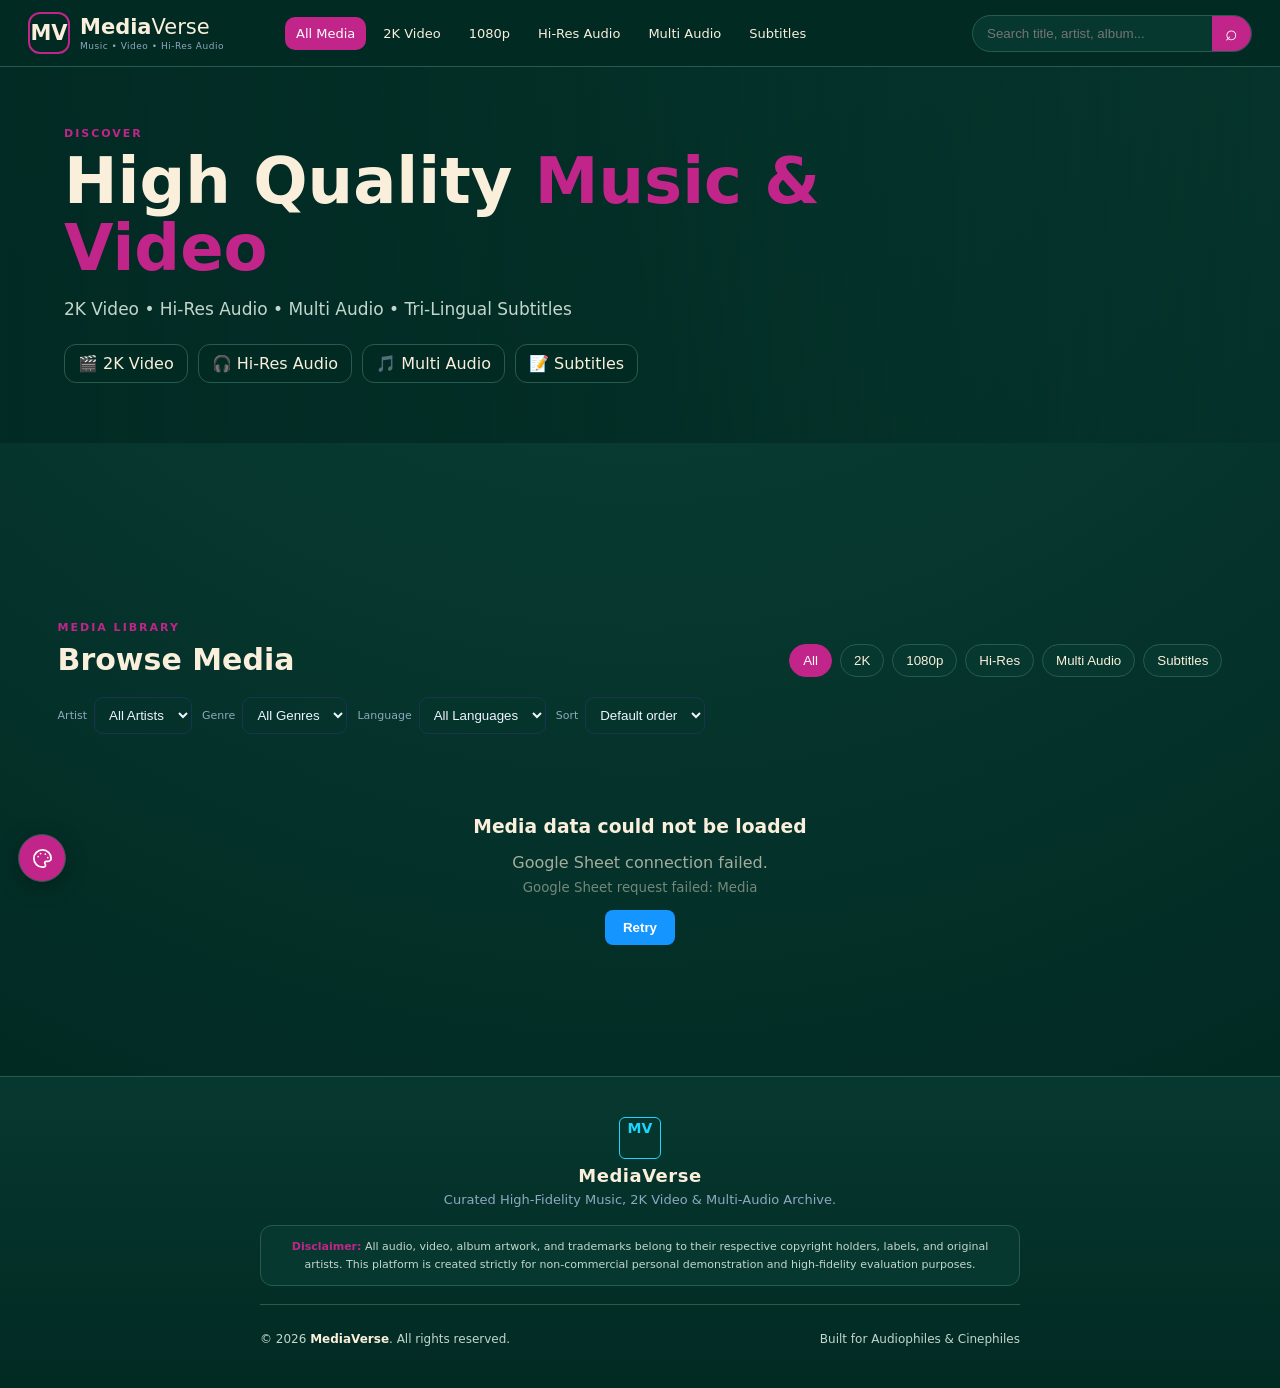
==== commit 020b9548: "Remove floating scroll button completely" ====
--- a/index.html
+++ b/index.html
@@ -143,12 +143,6 @@
     </div>
   </footer>
 
-  
-  <!-- =========================================================
-       7. FLOATING ACTIONS
-       ========================================================= -->
-  <button id="scrollTopBtn" class="scroll-top-btn" aria-label="Scroll to top" hidden>↑</button>
-
   <!-- Fixed color-only theme selector -->
   <div class="theme-dock">
     <div id="themePicker" class="theme-picker" hidden aria-label="Choose color theme"></div>
--- a/style.css
+++ b/style.css
@@ -940,6 +940,7 @@
    8. FLOATING ACTIONS (SCROLL TO TOP)
    ========================================================= */
 
+
 .scroll-top-btn {
   position: fixed;
   bottom: 25px;
@@ -1487,6 +1488,10 @@
   margin-top: 5px;
 }
 
+.detail .detail-artist-credits {
+  margin-bottom: 14px;
+}
+
 .detail .artist-credits .artist {
   display: -webkit-box;
   -webkit-box-orient: vertical;
@@ -1539,9 +1544,19 @@
   right: max(18px, env(safe-area-inset-right));
   bottom: auto;
   z-index: 999;
-  touch-action: manipulation;
+  touch-action: none;
+  cursor: grab;
+  user-select: none;
+  -webkit-user-select: none;
   will-change: top;
-  transition: top 180ms ease-out, background 0.2s ease, transform 0.2s ease;
+  transition: background 0.2s ease, transform 0.2s ease;
+}
+
+.scroll-top-btn.is-dragging {
+  cursor: grabbing;
+  transition: none;
+  transform: scale(1.04);
+}
 }
 
 .scroll-top-btn[hidden] {
@@ -1553,3 +1568,35 @@
     right: max(16px, env(safe-area-inset-right));
   }
 }
+
+
+/* Premium discovery, artist directory, archive metrics and subtitle viewer */
+.insights-section,.artists-section { padding: 28px 5%; max-width: 1440px; margin: 0 auto; }
+.insights-section { padding-top: 34px; }
+.stats-grid { display:grid; grid-template-columns:repeat(5,minmax(0,1fr)); gap:14px; }
+.stat-card,.artist-tile { background:linear-gradient(145deg,rgba(255,255,255,.075),rgba(255,255,255,.025)); border:1px solid var(--line); border-radius:16px; padding:18px; }
+.stat-card { display:flex; flex-direction:column; gap:7px; }
+.stat-card span { color:var(--muted); font-size:12px; font-weight:700; }
+.stat-card strong { color:var(--mv-accent,var(--cyan)); font-size:30px; line-height:1.1; }
+.stat-card small,.section-note { color:var(--muted); font-size:11px; }
+.artist-grid { display:grid; grid-template-columns:repeat(auto-fill,minmax(145px,1fr)); gap:12px; }
+.artist-tile { color:inherit; display:flex; align-items:center; gap:9px; text-align:left; cursor:pointer; min-width:0; transition:transform .18s ease,border-color .18s ease; }
+.artist-tile:hover { transform:translateY(-3px); border-color:var(--mv-accent,var(--cyan)); }
+.artist-tile b { overflow:hidden; text-overflow:ellipsis; white-space:nowrap; font-size:12px; }
+.artist-tile small { color:var(--muted); margin-left:auto; white-space:nowrap; font-size:10px; }
+.artist-avatar { width:34px; height:34px; flex:0 0 34px; border-radius:50%; display:grid; place-items:center; color:var(--mv-accent,var(--cyan)); background:rgba(255,255,255,.08); font-weight:900; }
+.advanced-controls { display:flex; flex-wrap:wrap; gap:10px; margin:0 0 18px; }
+.advanced-controls label { display:flex; align-items:center; gap:7px; color:var(--muted); font-size:11px; }
+.advanced-controls select { max-width:190px; background:var(--card); color:var(--text); border:1px solid var(--line); border-radius:9px; padding:9px 10px; }
+@media(max-width:900px){.stats-grid{grid-template-columns:repeat(3,minmax(0,1fr));}}
+@media(max-width:600px){.insights-section,.artists-section{padding:22px 16px}.stats-grid{grid-template-columns:repeat(2,minmax(0,1fr));gap:9px}.stat-card{padding:13px}.stat-card strong{font-size:24px}.artist-grid{grid-template-columns:repeat(2,minmax(0,1fr));gap:8px}.artist-tile{padding:10px;gap:7px}.artist-tile small{display:none}.advanced-controls{display:grid;grid-template-columns:repeat(2,minmax(0,1fr))}.advanced-controls label{display:flex;flex-direction:column;align-items:stretch}.advanced-controls select{max-width:none;width:100%;box-sizing:border-box}}
+
+/* Desktop: hide only the floating scroll control; keep page scrolling enabled */
+@media (min-width: 1025px) {
+  #scrollTopBtn,
+  .scroll-top-btn {
+    display: none !important;
+    visibility: hidden !important;
+    pointer-events: none !important;
+  }
+}
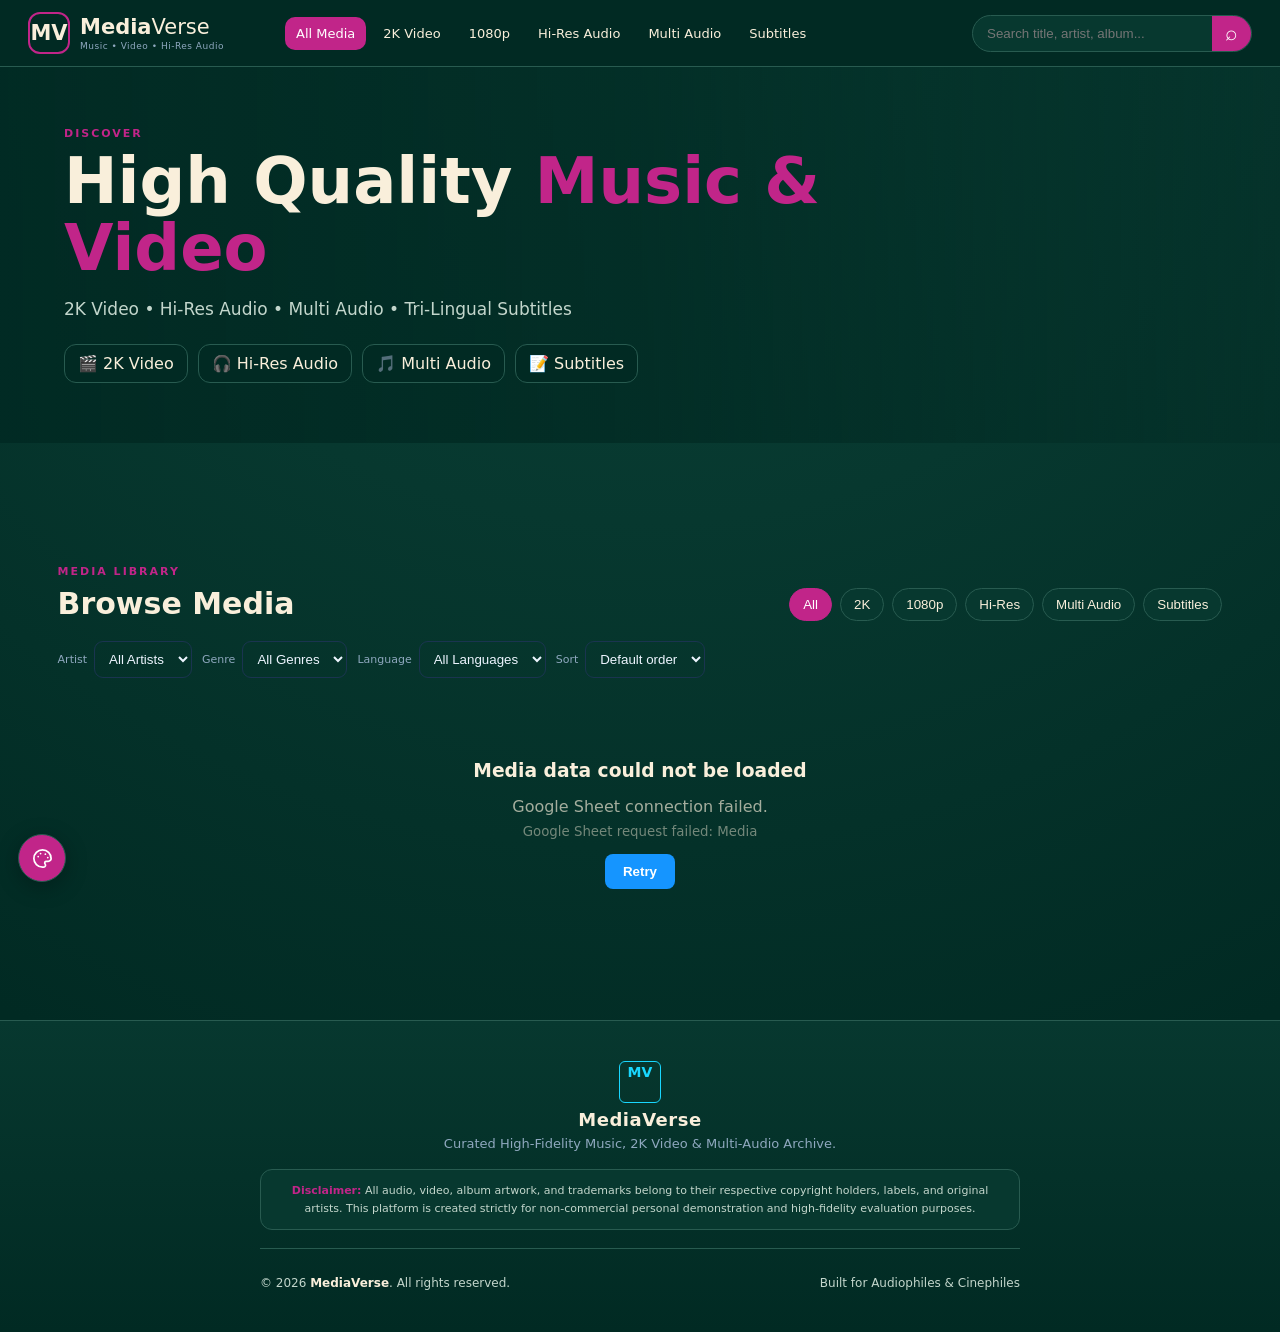
==== commit 1759ad08: "Remove Artists directory section" ====
--- a/index.html
+++ b/index.html
@@ -4,16 +4,32 @@
   <meta charset="UTF-8">
   <meta name="viewport" content="width=device-width, initial-scale=1.0">
   <meta name="theme-color" content="#012A23">
+  <meta name="google-site-verification" content="bboqmWwKlTg_oZtdcatZA4V0lwqk0iE0gVJHZ6ygylA" />
     <!-- SEO & Social Media Share Meta Tags -->
-  <meta name="description" content="MediaVerse — Curated High-Fidelity Music, 2K Video & Multi-Audio Archive.">
+  <meta name="description" content="Explore MediaVerse, a curated media archive for music, high-quality 2K and 1080p videos, Hi-Res audio, multi-audio releases, artists and multilingual subtitles.">
+  <meta name="robots" content="index, follow, max-image-preview:large">
+  <link rel="canonical" href="https://gcpmediaverse.netlify.app/">
   <meta property="og:type" content="website">
-  <meta property="og:url" content="https://gcprokash.github.io/media-verse/">
-  <meta property="og:title" content="MediaVerse — Music • Video • Hi-Res Audio">
-  <meta property="og:description" content="Stream high quality 2K videos, lossless audio & multi-language subtitles.">
+  <meta property="og:url" content="https://gcpmediaverse.netlify.app/">
+  <meta property="og:site_name" content="MediaVerse">
+  <meta property="og:title" content="MediaVerse — Music, 2K Video & Hi-Res Audio">
+  <meta property="og:description" content="Discover music, 2K and 1080p videos, lossless Hi-Res audio, multi-audio releases and multilingual subtitles in MediaVerse.">
   <meta property="og:image" content="https://images.unsplash.com/photo-1516280440614-37939bbacd81?auto=format&fit=crop&w=1200&q=80">
   <meta name="twitter:card" content="summary_large_image">
+  <meta name="twitter:title" content="MediaVerse — Music, 2K Video & Hi-Res Audio">
+  <meta name="twitter:description" content="Discover music, high-quality video, Hi-Res audio and multilingual subtitles.">
+  <meta name="twitter:image" content="https://images.unsplash.com/photo-1516280440614-37939bbacd81?auto=format&fit=crop&w=1200&q=80">
 
-  <title>MediaVerse — Music • Video • Hi-Res Audio</title>
+  <title>MediaVerse — Music, 2K Video & Hi-Res Audio</title>
+  <script type="application/ld+json">
+  {
+    "@context": "https://schema.org",
+    "@type": "WebSite",
+    "name": "MediaVerse",
+    "url": "https://gcpmediaverse.netlify.app/",
+    "description": "A curated archive for music, high-quality video, Hi-Res audio and multilingual subtitles."
+  }
+  </script>
 
   <!-- TAB ICON (FAVICON) -->
   <link rel="icon" type="image/svg+xml" href="data:image/svg+xml,<svg xmlns='http://www.w3.org/2000/svg' viewBox='0 0 100 100'><rect width='100' height='100' rx='25' fill='%23012A23'/><rect x='4' y='4' width='92' height='92' rx='22' fill='none' stroke='%23C12589' stroke-width='6'/><text x='50%' y='63%' text-anchor='middle' font-family='sans-serif' font-size='42' font-weight='900' fill='%23F9EFDB'>MV</text></svg>">
@@ -74,7 +90,6 @@
 
     <!-- PREMIUM DISCOVERY SECTIONS -->
     <section id="statisticsSection" class="insights-section" aria-label="MediaVerse statistics"></section>
-    <section id="artistsSection" class="artists-section" aria-label="Browse artists"></section>
 
     <!-- 4. MEDIA LIBRARY & GRID -->
     <section id="library" class="library">
--- a/style.css
+++ b/style.css
@@ -937,45 +937,6 @@
 
 
 /* =========================================================
-   8. FLOATING ACTIONS (SCROLL TO TOP)
-   ========================================================= */
-
-
-.scroll-top-btn {
-  position: fixed;
-  bottom: 25px;
-  right: 20px;
-  z-index: 99;
-  width: 44px;
-  height: 44px;
-  border-radius: 50%;
-  background: rgba(21, 149, 255, 0.85);
-  backdrop-filter: blur(10px);
-  -webkit-backdrop-filter: blur(10px);
-  color: #ffffff;
-  border: 1px solid rgba(25, 215, 255, 0.4);
-  font-size: 20px;
-  font-weight: 900;
-  cursor: pointer;
-  display: flex;
-  align-items: center;
-  justify-content: center;
-  box-shadow: 0 8px 24px rgba(0, 0, 0, 0.45);
-  transition: transform 0.2s ease, background 0.2s ease;
-}
-
-.scroll-top-btn:hover {
-  transform: translateY(-4px);
-  background: var(--cyan);
-  color: #050b14;
-}
-
-.scroll-top-btn:active {
-  transform: scale(0.92);
-}
-
-
-/* =========================================================
    9. RESPONSIVE BREAKPOINTS (5-TIER SYSTEM)
    ========================================================= */
 
@@ -1534,39 +1495,6 @@
   outline: 2px solid currentColor;
   outline-offset: 3px;
   border-radius: 3px;
-}
-
-
-/* Scroll-to-top button follows page scroll progress like a vertical slider */
-.scroll-top-btn {
-  position: fixed;
-  top: 96px;
-  right: max(18px, env(safe-area-inset-right));
-  bottom: auto;
-  z-index: 999;
-  touch-action: none;
-  cursor: grab;
-  user-select: none;
-  -webkit-user-select: none;
-  will-change: top;
-  transition: background 0.2s ease, transform 0.2s ease;
-}
-
-.scroll-top-btn.is-dragging {
-  cursor: grabbing;
-  transition: none;
-  transform: scale(1.04);
-}
-}
-
-.scroll-top-btn[hidden] {
-  display: none !important;
-}
-
-@media (max-width: 600px) {
-  .scroll-top-btn {
-    right: max(16px, env(safe-area-inset-right));
-  }
 }
 
 
@@ -1600,3 +1528,4 @@
     pointer-events: none !important;
   }
 }
+
